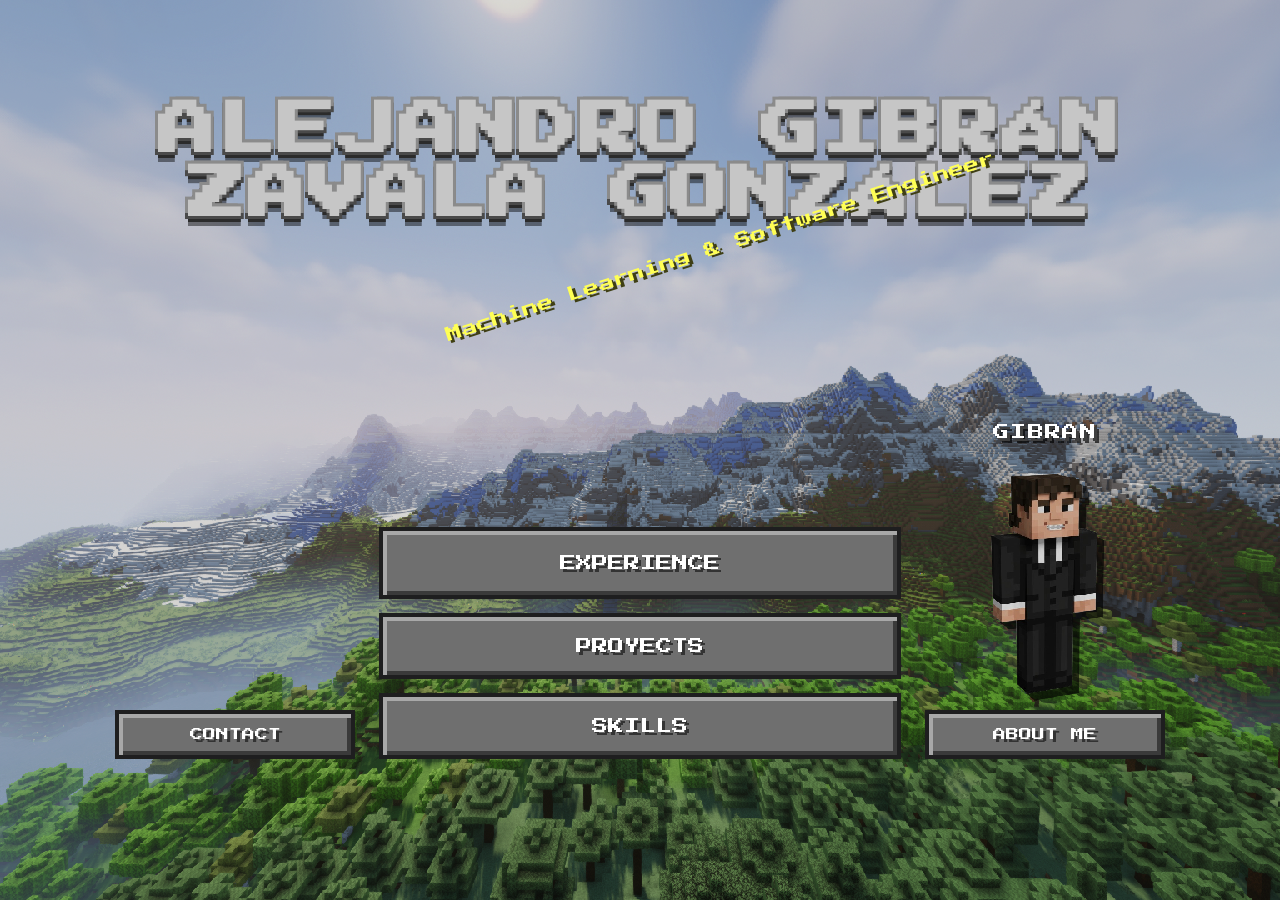
==== images/index.html @ 5350ae7c "base" ====
<!DOCTYPE html>
<html lang="es">
<head>
  <meta charset="UTF-8">
  <meta name="viewport" content="width=device-width, initial-scale=1.0">
  <title>Alejandro Gibran | CV</title>
  <link rel="preconnect" href="https://fonts.googleapis.com">
  <link rel="preconnect" href="https://fonts.gstatic.com" crossorigin>
  <link href="https://fonts.googleapis.com/css2?family=Press+Start+2P&display=swap" rel="stylesheet">
  <link rel="stylesheet" href="/static/styles.css?v=2">
</head>
<body>

  <script>
    console.log("Hola")
  </script>

  <main class="menu">
    
    <header class="logo">
      <h1>Alejandro Gibrán Zavala González</h1>
      <!-- Frase amarilla -->
      <p class="splash">Machine Learning &amp; Software Engineer</p>
    </header>

    <div class="menu-layout">
      <!-- Botones principales -->
      <nav class="main-buttons" aria-label="Secciones principales">
        <button class="mc-btn" data-panel="experience">Experience</button>
        <button class="mc-btn" data-panel="portfolio">Proyects</button>
        <button class="mc-btn" data-panel="skills">Skills</button>
      </nav>

      <!-- Botones secundarios-->
      <div class="side-buttons">
        <button class="mc-btn" data-panel="contact">Contact</button>
        <div class="about-option">
          <span class="player-name">Gibran</span>
          <img class="skin" src="../images/skin.png" alt="Personaje estilo Minecraft">
          <button class="mc-btn" data-panel="about">About Me</button>
        </div>
      </div>
    </div>
  </main>

  <!-- base de lospaneles de contenido -->
  <div class="panel-overlay" id="overlay" aria-hidden="true">
    <section class="panel" role="dialog" aria-modal="true" aria-labelledby="panel-title">
      <div class="panel-header">
        <h2 id="panel-title"></h2>
        <button class="mc-btn panel-close" id="panel-close" aria-label="Cerrar">X</button>
      </div>
      <div class="panel-body" id="panel-body"></div>
    </section>
  </div>

  <!-- Informacion -->
  <template id="tpl-experience">
    <h3>Data Engineering Intern · Inmobiliaria Citelis</h3>
    <p>October 2025 - Present · Morelia, Michoacán</p><br>
    <ul>
      <li>Engineered automated ETL pipelines integrating Microsoft Dynamics 365 with Power BI, establishing auto-updating semantic
models to streamline and accelerate dashboard generation.</li><br>
      <li>Authored comprehensive technical documentation and presented the end-to-end data architecture workflow for extracting and
visualizing Microsoft 365 data.</li>
    </ul><br>

      <h3>AI Research Assistant · Instituto Tecnológico de Morelia</h3>
    <p>June 2026 - Present</p>
    <ul><br>
      <li>Investigated hyperparameter optimization techniques for question-answering language models, focusing on reducing computational costs and improving accessibility for researchers with limited hardware resources.</li>
      <br>
      <li>Evaluated Optuna-based hyperparameter tuning using only 5% of the dataset, identifying configurations that yielded positive results on the full dataset and analyzing performance differences between Optuna and LoRA-based approaches.</li>
    </ul>
  </template>

  <template id="tpl-portfolio">
    <h3>Machine Learning Automation · 2026</h3>
    <p>Full-stack web application that lets non-technical users train and host machine learning models through a no-code interface. Built with FastAPI, Polars, Scikit-Learn and MinIO.</p>
    <ul>
      <li>Designed a modular pipeline with object storage for datasets and artifacts.</li>
      <li><a href="https://github.com/ingGibran/easyML" target="_blank" rel="noopener noreferrer">View on GitHub</a></li>
    </ul>

    <h3>Drawn Digits Guesser · 2026</h3>
    <img class="project-image" src="../images/digits_guesser.png" alt="Interfaz de Drawn Digits Guesser">
    <p>Browser-based application that classifies hand-drawn digits in real time using a PyTorch CNN exported to ONNX and served through FastAPI.</p>
    <p><a href="https://github.com/ingGibran/Drawn-Digits-AI-Guesser" target="_blank" rel="noopener noreferrer">View on GitHub</a></p>

    <h3>Snake Game Reinforcement Learning Model · 2026</h3>
    <p>Deep Q-Learning agent that learns to play Snake from raw game state through self-play, with a C++ game environment connected to the Python training loop.</p>
    <p><a href="https://github.com/ingGibran/Snake-Reinforcement-Learning-Model" target="_blank" rel="noopener noreferrer">View on GitHub</a></p>
  </template>

  <template id="tpl-skills">
    <h3>Programming</h3>
    <ul><li>Python, C++, Java, SQL, ASM</li></ul>
    <h3>Deep Learning &amp; NLP</h3>
    <ul><li>PyTorch, ONNX, Hugging Face, Transformers, YOLO, OpenCV, Torchvision</li></ul>
    <h3>ML &amp; Experimentation</h3>
    <ul><li>Scikit-learn, Optuna, MLflow, Weights &amp; Biases</li></ul>
    <h3>Data &amp; Backend</h3>
    <ul><li>Polars, Pandas, NumPy, Matplotlib, Seaborn, Power BI, FastAPI, Django, SQLModel, Alembic, Redis</li></ul>
    <h3>Databases &amp; DevOps</h3>
    <ul><li>PostgreSQL, MySQL, SQL Server, MongoDB, MinIO, Docker, GitHub Actions, GitHub/GitLab, Linux</li></ul>
    <h3>Languages</h3>
    <ul><li>Spanish (Native), English (Advanced)</li></ul>
  </template>

  <template id="tpl-contact">
    <ul>
      <li>Morelia, Michoacán, Mexico</li>
      <li>Nationality: Mexican &amp; Spanish</li>
      <li>Email: <a href="mailto:alegizago@gmail.com">alegizago@gmail.com</a></li>
      <li><a href="https://www.linkedin.com/in/alejandro-gibr%C3%A1n-zavala-gonz%C3%A1lez-517384358/" target="_blank" rel="noopener noreferrer">LinkedIn</a></li>
      <li><a href="https://github.com/ingGibran" target="_blank" rel="noopener noreferrer">GitHub</a></li>
    </ul>
  </template>

  <template id="tpl-about">
    <p>(representative image, not real me)</p>
    <p>Computer Systems Engineering student specializing in Applied Machine Learning and Software Engineering.</p>
    <p>Proven ability to research, train and fine-tune state-of-the-art models using PyTorch, and deploy them as production-ready APIs with FastAPI. Skilled in database management and software development within native Linux environments.</p>
    <br>
    <p>My goal is to become an AI researcher studying state-of-the-art models and contributing to new innovations in artificial intelligence.</p>
  </template>

  <script>
    // Relaciona cada valor de data-panel con el título que se mostrará en el panel.
    const titles = {
      experience: 'Experience',
      portfolio: 'Proyects',
      skills: 'Skills',
      contact: 'Contact',
      about: 'About Me'
    };

    // Guardan referencias a los elementos HTML que JavaScript actualizará.
    const overlay = document.getElementById('overlay');
    const title = document.getElementById('panel-title');
    const body = document.getElementById('panel-body');

    // Abre el panel correspondiente a la opción seleccionada.
    function openPanel(key) {
      title.textContent = titles[key];

      // Busca la plantilla asociada, copia su contenido y lo inserta en el panel :)
      body.replaceChildren(document.getElementById('tpl-' + key).content.cloneNode(true));

      // Añade la clase CSS que hace visible el panel :]
      overlay.classList.add('open');

      // Deja de esconder el panel
      overlay.setAttribute('aria-hidden', 'false');
    }

    // Cierra el panel que está visible.
    function closePanel() {
      // Elimina la clase CSS que muestra el panel
      overlay.classList.remove('open');

      // Informa a los lectores de pantalla que el panel está oculto
      overlay.setAttribute('aria-hidden', 'true');
    }

    // Busca todos los botones que tienen el atributo data-panel.
    document.querySelectorAll('[data-panel]').forEach(btn =>
      btn.addEventListener('click', () => openPanel(btn.dataset.panel))
    );

    document.getElementById('panel-close').addEventListener('click', closePanel);
    overlay.addEventListener('click', e => { if (e.target === overlay) closePanel(); });
    document.addEventListener('keydown', e => { if (e.key === 'Escape') closePanel(); });
  </script>

</body>
</html>
---- static/styles.css ----
:root {
    --btn-face: #6f6f6f;
    --btn-light: #a8a8a8;
    --btn-dark: #3a3a3a;
    --btn-border: #1e1e1f;
    --btn-hover: #5b8f3e;
    --splash: #ffff55;
    --splash-shadow: #3f3f15;
}

* { box-sizing: border-box; margin: 0; padding: 0; }

html, body { height: 100%; }

body {
    font-family: 'Press Start 2P', 'Courier New', monospace;
    color: #fff;
    background: #000 url("../images/background_minecraft.png") center / cover no-repeat fixed;
    image-rendering: pixelated;
    overflow: hidden;
}


body::before {
    content: "";
    position: fixed;
    inset: 0;
    background: rgba(0, 0, 0, 0.15);
    pointer-events: none;
}

.menu {
    position: relative;
    z-index: 1;
    height: 100%;
    display: flex;
    flex-direction: column;
    align-items: center;
    justify-content: center;
    padding: 6vh 16px 24px;
}

/* ---------- Nombre ---------- */
.logo {
    position: relative;
    text-align: center;
    margin-bottom: 14vh;
    transform: translateY(-8vh);
}

.logo h1 {
    font-size: clamp(1.4rem, 5.2vw, 3.6rem);
    line-height: 1.1;
    letter-spacing: 0.04em;
    text-transform: uppercase;
    color: #c6c6c6;
    text-shadow:
    -3px -3px 0 #8b8b8b,
        3px -3px 0 #8b8b8b,
    -3px  3px 0 #4a4a4a,
        3px  3px 0 #4a4a4a,
        0 6px 0 #2b2b2b,
        0 10px 0 rgba(0, 0, 0, 0.45);
    -webkit-text-stroke: 2px #1a1a1a;
    paint-order: stroke fill;
}

.splash {
    position: absolute;
    left: 50%;
    margin-left: 80px;
    bottom: -28px;
    transform: translateX(-50%) rotate(-18deg);
    transform-origin: center;
    color: var(--splash);
    font-size: clamp(0.55rem, 1.6vw, 1rem);
    white-space: nowrap;
    text-shadow: 3px 3px 0 var(--splash-shadow);
    animation: pulse 0.9s ease-in-out infinite alternate;
    pointer-events: none;
}

@keyframes pulse {
    from { transform: translateX(-50%) rotate(-18deg) scale(0.94); }
    to   { transform: translateX(-50%) rotate(-18deg) scale(1.06); }
}

/* ---------- Botones  ---------- */
.mc-btn {
    appearance: none;
    cursor: pointer;
    font-family: inherit;
    font-size: clamp(0.7rem, 1.6vw, 1rem);
    text-transform: uppercase;
    color: #fff;
    text-shadow: 3px 3px 0 #333;
    background: var(--btn-face);
    border: 4px solid var(--btn-border);
    box-shadow:
    inset 4px 4px 0 var(--btn-light),
    inset -4px -4px 0 var(--btn-dark);
    padding: 18px 20px;
    width: 100%;
    transition: none;
}

.mc-btn:hover,
.mc-btn:focus-visible {
    outline: none;
    background: var(--btn-hover);
    border-color: #fff;
    box-shadow:
    inset 4px 4px 0 #8fc46d,
    inset -4px -4px 0 #35591f;
    text-shadow: 3px 3px 0 #1f3a10;
}

.mc-btn:active {
    box-shadow:
    inset 4px 4px 0 var(--btn-dark),
    inset -4px -4px 0 var(--btn-light);
}

.menu-layout {
    width: min(1050px, 96vw);
    display: grid;
    grid-template-columns: minmax(170px, 240px) minmax(0, 560px) minmax(170px, 240px);
    align-items: end;
    gap: 24px;
}

.main-buttons {
    grid-column: 2;
    grid-row: 1;
    width: 100%;
    max-width: 620px;
    display: flex;
    flex-direction: column;
    gap: 14px;
}

.main-buttons .mc-btn {
    padding: 21px 24px;
}

.main-buttons .mc-btn:first-child {
    padding: 24px 20px;
}

.side-buttons {
    grid-column: 1 / -1;
    grid-row: 1;
    display: flex;
    justify-content: space-between;
    align-items: flex-end;
    pointer-events: none;
}

.side-buttons .mc-btn {
    pointer-events: auto;
    width: min(240px, 42vw);
    padding: 14px 10px;
    font-size: clamp(0.55rem, 1.3vw, 0.8rem);
}

.about-option {
    width: min(240px, 42vw);
    display: flex;
    flex-direction: column;
    align-items: center;
    gap: 10px;
}

.player-name {
    color: #fff;
    font-size: clamp(0.75rem, 1.5vw, 1rem);
    letter-spacing: 0.08em;
    text-transform: uppercase;
    text-shadow:
        3px 3px 0 #3f3f3f,
        5px 5px 0 rgba(0, 0, 0, 0.65);
}

.about-option .skin {
    display: block;
    width: min(200px, 34vw);
    height: 250px;
    object-fit: contain;
    image-rendering: pixelated;
    filter: drop-shadow(7px 7px 0 rgba(0, 0, 0, 0.65));
}

.about-option .mc-btn {
    width: 100%;
}

@media (max-width: 760px) {
    .menu-layout {
        display: flex;
        flex-direction: column;
        align-items: center;
        gap: 14px;
    }

    .main-buttons {
        order: 1;
        width: min(560px, 90vw);
    }

    .side-buttons {
        order: 2;
        width: min(560px, 90vw);
    }

    .about-option {
        width: min(240px, 42vw);
    }
}

/* ---------- Los paneles ---------- */
.panel-overlay {
    position: fixed;
    inset: 0;
    z-index: 10;
    display: none;
    align-items: center;
    justify-content: center;
    background: rgba(0, 0, 0, 0.65);
    padding: 16px;
}

.panel-overlay.open { display: flex; }

.panel {
    width: min(900px, 100%);
    max-height: 88vh;
    display: flex;
    flex-direction: column;
    background: #3c3c3c;
    border: 4px solid #000;
    box-shadow:
    inset 4px 4px 0 #8b8b8b,
    inset -4px -4px 0 #1f1f1f;
}

.panel-header {
    display: flex;
    justify-content: space-between;
    align-items: center;
    padding: 16px 20px;
    background: #2b2b2b;
    border-bottom: 4px solid #000;
}

.panel-header h2 {
    font-size: clamp(0.8rem, 2vw, 1.2rem);
    text-transform: uppercase;
    text-shadow: 3px 3px 0 #000;
}

.panel-close {
    width: auto;
    padding: 8px 12px;
    font-size: 0.8rem;
}

.panel-body {
    padding: 20px;
    overflow-y: auto;
    font-size: clamp(0.55rem, 1.2vw, 0.75rem);
    line-height: 2;
}

.panel-body h3 {
    color: var(--splash);
    margin: 12px 0 6px;
    text-shadow: 2px 2px 0 var(--splash-shadow);
    font-size: 1em;
}

.panel-body ul { padding-left: 20px; }
.panel-body a { color: #7ee1ff; }

.project-image {
    display: block;
    width: min(100%, 560px);
    height: auto;
    margin: 12px auto 16px;
    border: 4px solid #000;
    image-rendering: auto;
}

@media (max-width: 520px) {
    .menu { padding-top: 4vh; }
    .logo {
        margin-bottom: 10vh;
        transform: translateY(-5vh);
    }
    .splash {
        left: 50%;
        margin-left: 55px;
        bottom: -23px;
    }
}
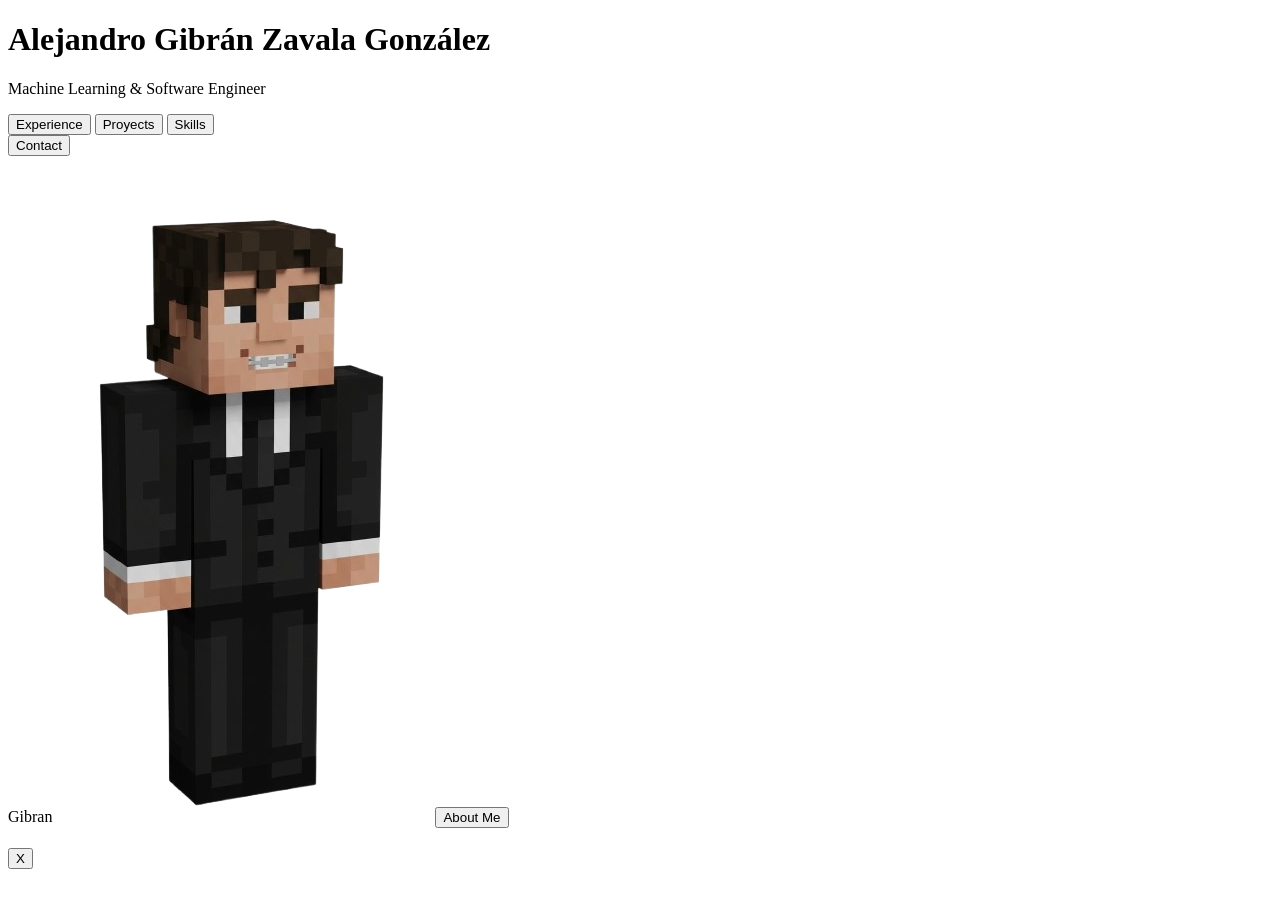
==== commit b6d50e1e: "feature: vercel ready-to-go" ====
--- a/images/index.html
+++ b/images/index.html
@@ -7,7 +7,7 @@
   <link rel="preconnect" href="https://fonts.googleapis.com">
   <link rel="preconnect" href="https://fonts.gstatic.com" crossorigin>
   <link href="https://fonts.googleapis.com/css2?family=Press+Start+2P&display=swap" rel="stylesheet">
-  <link rel="stylesheet" href="/static/styles.css?v=2">
+  <link rel="stylesheet" href="/styles.css?v=2">
 </head>
 <body>
 
@@ -36,7 +36,7 @@
         <button class="mc-btn" data-panel="contact">Contact</button>
         <div class="about-option">
           <span class="player-name">Gibran</span>
-          <img class="skin" src="../images/skin.png" alt="Personaje estilo Minecraft">
+          <img class="skin" src="/images/skin.png" alt="Personaje estilo Minecraft">
           <button class="mc-btn" data-panel="about">About Me</button>
         </div>
       </div>
@@ -83,7 +83,7 @@
     </ul>
 
     <h3>Drawn Digits Guesser · 2026</h3>
-    <img class="project-image" src="../images/digits_guesser.png" alt="Interfaz de Drawn Digits Guesser">
+    <img class="project-image" src="/images/digits_guesser.png" alt="Interfaz de Drawn Digits Guesser">
     <p>Browser-based application that classifies hand-drawn digits in real time using a PyTorch CNN exported to ONNX and served through FastAPI.</p>
     <p><a href="https://github.com/ingGibran/Drawn-Digits-AI-Guesser" target="_blank" rel="noopener noreferrer">View on GitHub</a></p>
 
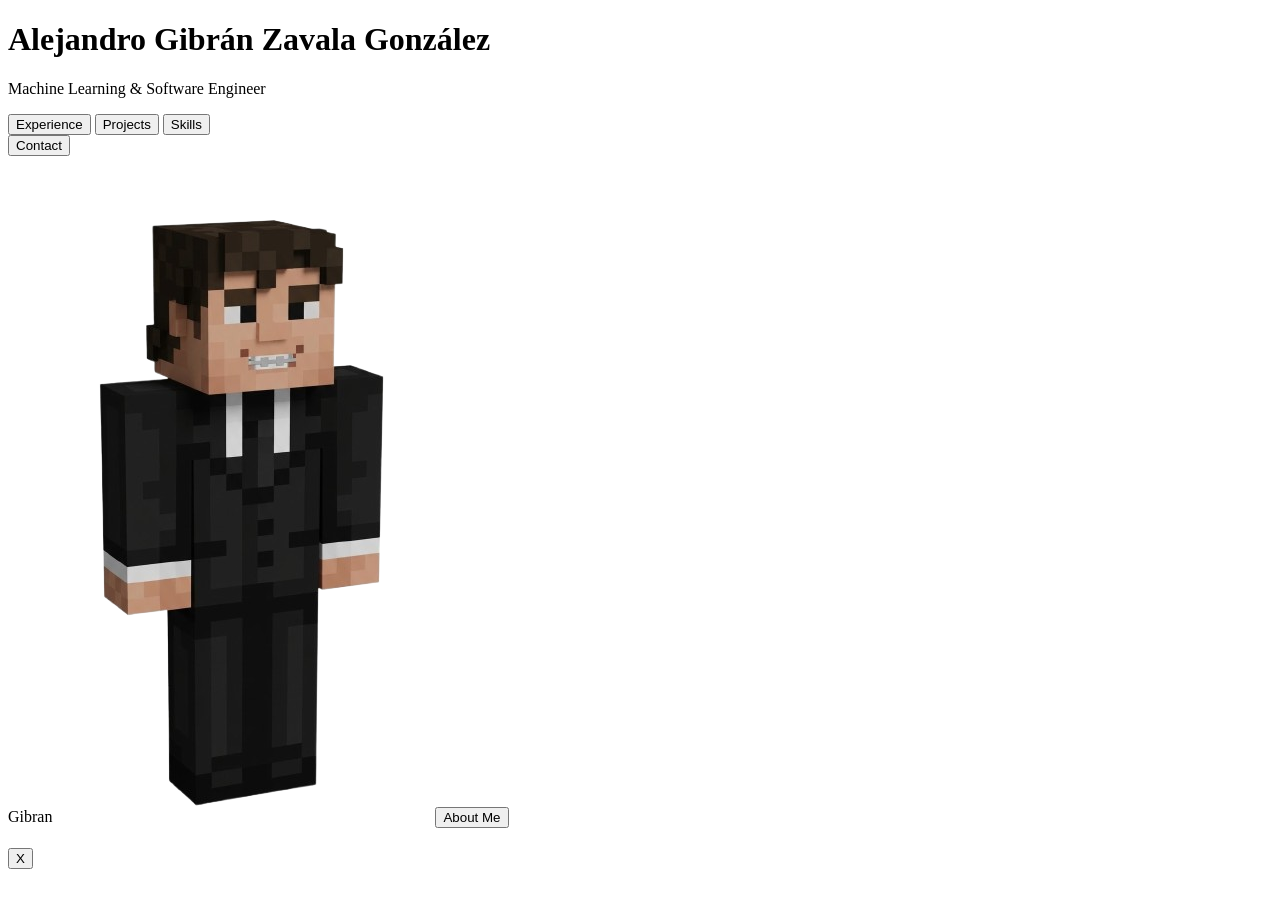
==== commit 56c453cf: "fix: projects" ====
--- a/images/index.html
+++ b/images/index.html
@@ -27,7 +27,7 @@
       <!-- Botones principales -->
       <nav class="main-buttons" aria-label="Secciones principales">
         <button class="mc-btn" data-panel="experience">Experience</button>
-        <button class="mc-btn" data-panel="portfolio">Proyects</button>
+        <button class="mc-btn" data-panel="portfolio">Projects</button>
         <button class="mc-btn" data-panel="skills">Skills</button>
       </nav>
 
